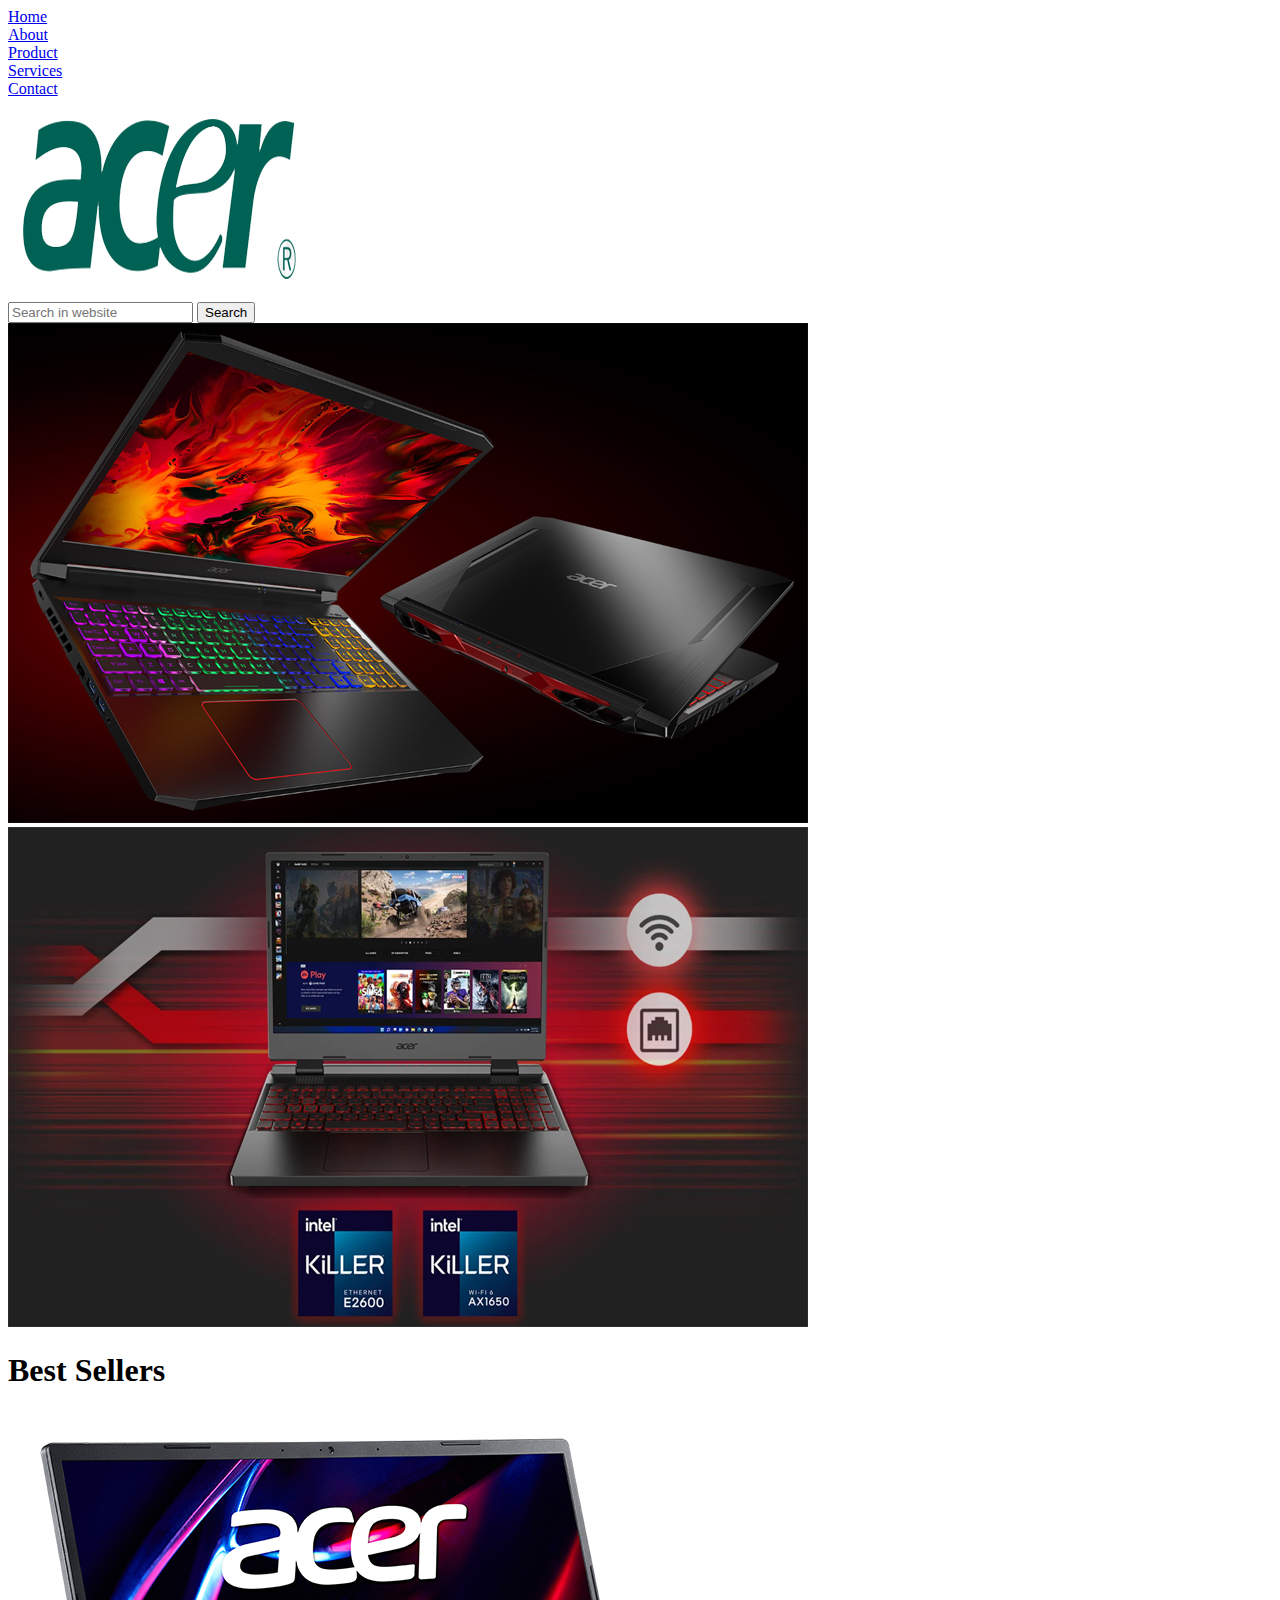
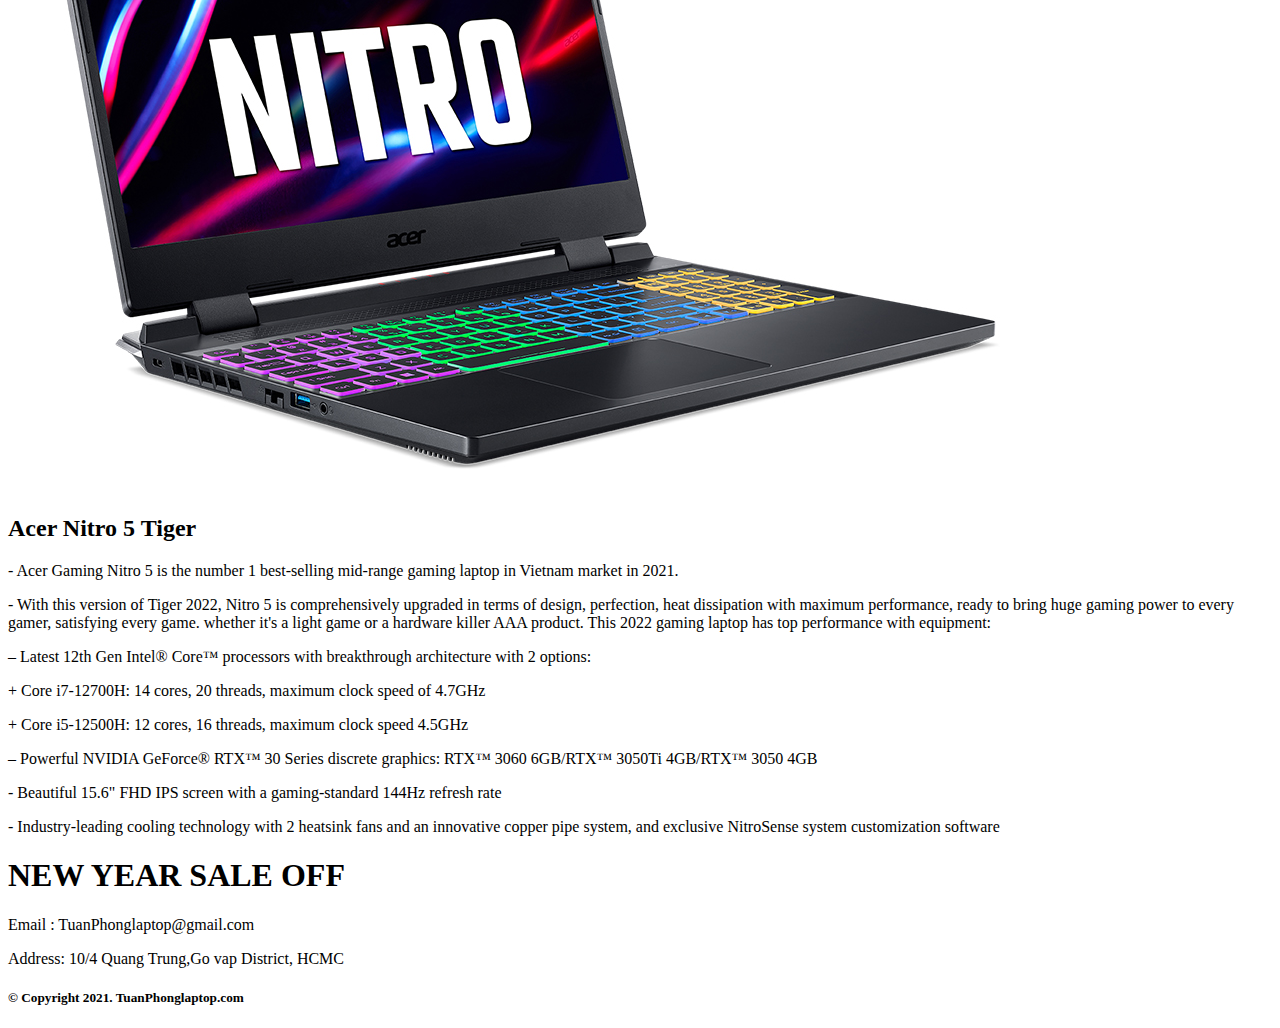
==== WED201c_FE_SU22_721468/PaperNo_2/All/Resource/index.html @ 477b43a0 "Đề Summer 2022" ====
<!doctype html>
<html>
<head>
<meta charset="utf-8">
<title>TuanPhongLaptop</title>
<!--Embed css here-->


</head>

<body>


	
	<div>
		<div> 
	
		<li><a href="#" class="tieude">Home</a></li>
		<li><a href="#"class="tieude">About</a></li>
		<li><a href="#"class="tieude">Product</a></li>
		<li><a href="#"class="tieude">Services</a></li>
		<li><a href="#"class="tieude">Contact</a></li>
		
		</div>

		<div>
			<a href="index.html"><img src="images/logoacer.png"></a>
		</div>
	
		<div class="searchbar">
			<form>
			<input type="text" placeholder="Search in website" >
			<button type="submit" >Search</button>
			</form>
	
		</div>

	</div> <!--Kết thúc header-->
	
	
	<div>
		
		<img src="images/Banner01.jpg" alt="Acer" />
		<img src="images/Banner02.jpg" alt="Acer" />
		
	</div><!--Kết thúc Banner-->
	
	<div>
	
		<h1>Best Sellers</h1>
		
		<div>
			
			<img src="images/acer-nitro-5-tiger.jpg" alt="Laptop ACer Core i7"/>
			
		</div>
		
		<div >
			<h2>Acer Nitro 5 Tiger</h2>
			
			<p><span>- Acer Gaming Nitro 5 </span>is the number 1 best-selling mid-range gaming laptop in Vietnam market in 2021. </p>

			<p>- With this version of Tiger 2022, Nitro 5 is comprehensively upgraded in terms of design, perfection, heat dissipation with maximum performance, ready to bring huge gaming power to every gamer, satisfying every game. whether it's a light game or <span>a hardware killer AAA product</span>. This 2022 gaming laptop has top performance with equipment:</p>

			<p>– Latest 12th Gen Intel® Core™ processors with breakthrough architecture with 2 options:</p>

			<p>+ Core i7-12700H: <span>14 cores, 20 threads, maximum clock speed of 4.7GHz</span></p>
			
			<p>+ Core i5-12500H: <span>12 cores, 16 threads, maximum clock speed 4.5GHz</span></p>

			<p>– Powerful NVIDIA GeForce® RTX™ 30 Series discrete graphics: <span>RTX™ 3060 6GB/RTX™ 3050Ti 4GB/RTX™ 3050 4GB </span></p>

			<p>- Beautiful 15.6" FHD IPS screen with a gaming-standard <span>144Hz refresh rate</span></p>

			<p>- Industry-leading cooling technology with <span>2 heatsink fans and an innovative copper pipe system</span>, and exclusive NitroSense system customization software</p>
		
			
			
		</div>
		
		<div style="clear: both;"></div>
	</div> <!--Kết thúc div product-->
	
	
	
	<div>
	
	<h1>NEW YEAR SALE OFF</h1>
	
	<!--Code Promotional product at here-->
	
		
	</div>	<!-- Kết thúc div NEW YEAR SALE OFF -->
	
	<div >
			<p >Email : TuanPhonglaptop@gmail.com</p>
			<p >Address: 10/4 Quang Trung,Go vap District, HCMC</p>
			<h5 >&copy; Copyright 2021. TuanPhonglaptop.com</h5>
	
	</div>
		
	
</body>

</html>
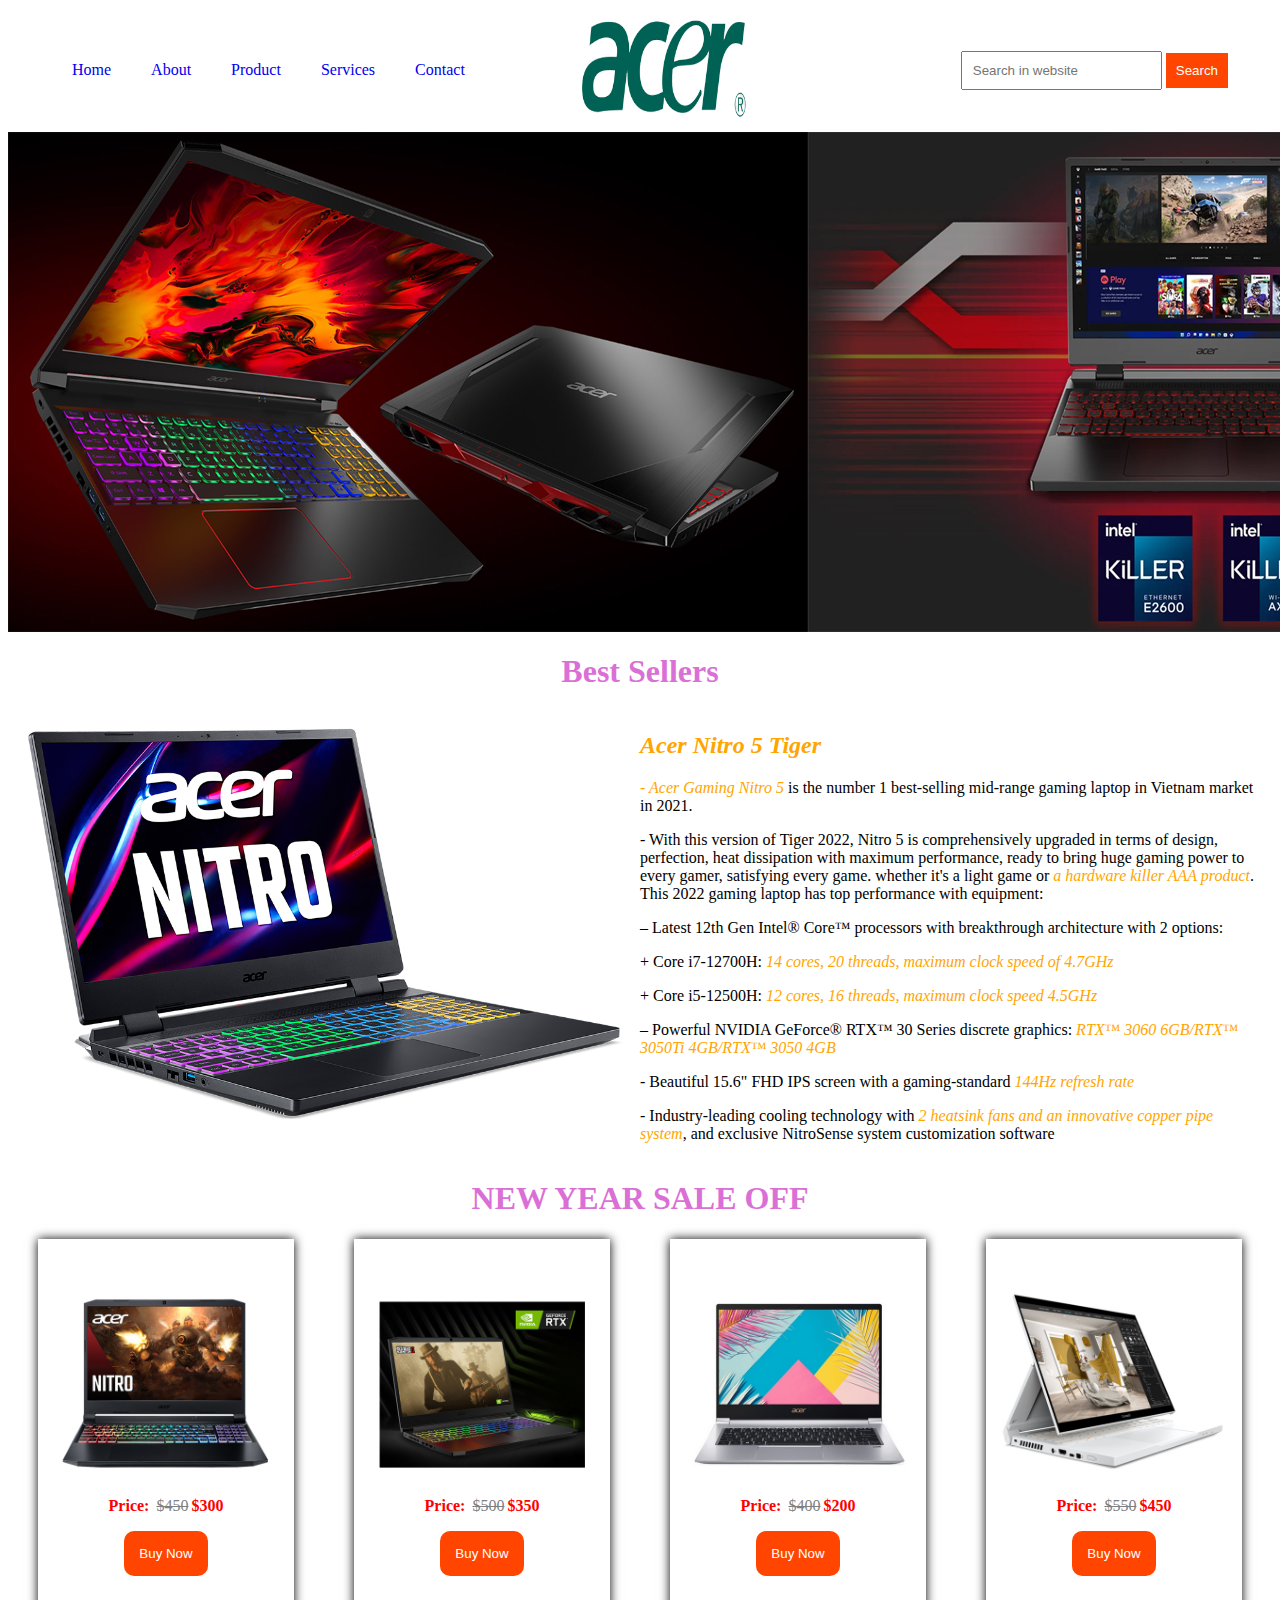
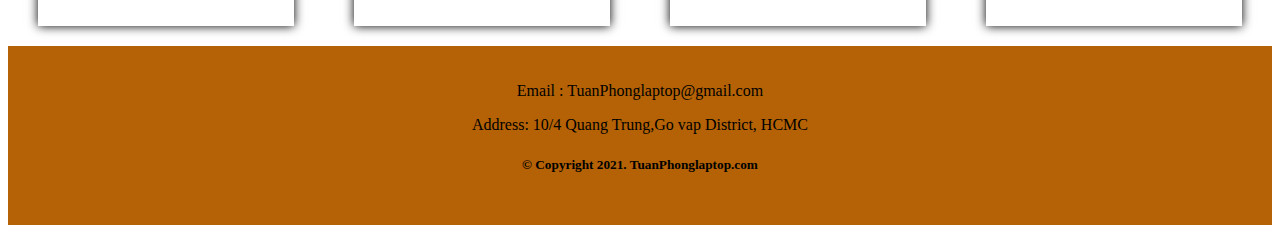
==== commit e9c023b0: "Finish" ====
--- a/WED201c_FE_SU22_721468/PaperNo_2/All/Resource/index.html
+++ b/WED201c_FE_SU22_721468/PaperNo_2/All/Resource/index.html
@@ -1,107 +1,143 @@
 <!doctype html>
 <html>
+
 <head>
-<meta charset="utf-8">
-<title>TuanPhongLaptop</title>
-<!--Embed css here-->
-
+	<meta charset="utf-8">
+	<title>TuanPhongLaptop</title>
+	<!--Embed css here-->
+	<link rel="stylesheet" href="CSS/style.css">
 
 </head>
 
 <body>
 
 
-	
-	<div>
-		<div> 
-	
-		<li><a href="#" class="tieude">Home</a></li>
-		<li><a href="#"class="tieude">About</a></li>
-		<li><a href="#"class="tieude">Product</a></li>
-		<li><a href="#"class="tieude">Services</a></li>
-		<li><a href="#"class="tieude">Contact</a></li>
-		
+
+	<div class="header">
+		<div class="header__left">
+
+			<li><a href="#">Home</a></li>
+			<li><a href="#">About</a></li>
+			<li><a href="#">Product</a></li>
+			<li><a href="#">Services</a></li>
+			<li><a href="#">Contact</a></li>
+
 		</div>
 
-		<div>
+		<div class="logoacer">
 			<a href="index.html"><img src="images/logoacer.png"></a>
 		</div>
-	
+
 		<div class="searchbar">
 			<form>
-			<input type="text" placeholder="Search in website" >
-			<button type="submit" >Search</button>
+				<input type="text" placeholder="Search in website">
+				<button type="submit">Search</button>
 			</form>
-	
+
 		</div>
 
-	</div> <!--Kết thúc header-->
-	
-	
-	<div>
-		
+	</div>
+	<!--Kết thúc header-->
+
+
+	<div class="Banner">
+
 		<img src="images/Banner01.jpg" alt="Acer" />
 		<img src="images/Banner02.jpg" alt="Acer" />
-		
-	</div><!--Kết thúc Banner-->
-	
-	<div>
-	
+
+	</div>
+	<!--Kết thúc Banner-->
+
+	<div class="product">
 		<h1>Best Sellers</h1>
-		
-		<div>
-			
-			<img src="images/acer-nitro-5-tiger.jpg" alt="Laptop ACer Core i7"/>
-			
+		<div class="bestsell">
+
+
+			<div class="product__Best__Sellers">
+
+				<img src="images/acer-nitro-5-tiger.jpg" alt="Laptop ACer Core i7" />
+
+			</div>
+
+			<div class="Details">
+				<h2>Acer Nitro 5 Tiger</h2>
+
+				<p><span>- Acer Gaming Nitro 5 </span>is the number 1 best-selling mid-range gaming laptop in Vietnam
+					market
+					in 2021. </p>
+
+				<p>- With this version of Tiger 2022, Nitro 5 is comprehensively upgraded in terms of design,
+					perfection,
+					heat dissipation with maximum performance, ready to bring huge gaming power to every gamer,
+					satisfying
+					every game. whether it's a light game or <span>a hardware killer AAA product</span>. This 2022
+					gaming
+					laptop has top performance with equipment:</p>
+
+				<p>– Latest 12th Gen Intel® Core™ processors with breakthrough architecture with 2 options:</p>
+
+				<p>+ Core i7-12700H: <span>14 cores, 20 threads, maximum clock speed of 4.7GHz</span></p>
+
+				<p>+ Core i5-12500H: <span>12 cores, 16 threads, maximum clock speed 4.5GHz</span></p>
+
+				<p>– Powerful NVIDIA GeForce® RTX™ 30 Series discrete graphics: <span>RTX™ 3060 6GB/RTX™ 3050Ti 4GB/RTX™
+						3050 4GB </span></p>
+
+				<p>- Beautiful 15.6" FHD IPS screen with a gaming-standard <span>144Hz refresh rate</span></p>
+
+				<p>- Industry-leading cooling technology with <span>2 heatsink fans and an innovative copper pipe
+						system</span>, and exclusive NitroSense system customization software</p>
+
+
+
+			</div>
 		</div>
-		
-		<div >
-			<h2>Acer Nitro 5 Tiger</h2>
-			
-			<p><span>- Acer Gaming Nitro 5 </span>is the number 1 best-selling mid-range gaming laptop in Vietnam market in 2021. </p>
 
-			<p>- With this version of Tiger 2022, Nitro 5 is comprehensively upgraded in terms of design, perfection, heat dissipation with maximum performance, ready to bring huge gaming power to every gamer, satisfying every game. whether it's a light game or <span>a hardware killer AAA product</span>. This 2022 gaming laptop has top performance with equipment:</p>
+		<div style="clear: both;"></div>
+	</div>
+	<!--Kết thúc div product-->
 
-			<p>– Latest 12th Gen Intel® Core™ processors with breakthrough architecture with 2 options:</p>
 
-			<p>+ Core i7-12700H: <span>14 cores, 20 threads, maximum clock speed of 4.7GHz</span></p>
-			
-			<p>+ Core i5-12500H: <span>12 cores, 16 threads, maximum clock speed 4.5GHz</span></p>
+	<div class="SALE__OFF">
 
-			<p>– Powerful NVIDIA GeForce® RTX™ 30 Series discrete graphics: <span>RTX™ 3060 6GB/RTX™ 3050Ti 4GB/RTX™ 3050 4GB </span></p>
+		<h1>NEW YEAR SALE OFF</h1>
+		<div class="Product__Sale__Off">
 
-			<p>- Beautiful 15.6" FHD IPS screen with a gaming-standard <span>144Hz refresh rate</span></p>
+			<!--Code Promotional product at here-->
+			<div class="product">
+				<img src="images/tiger5.jpg" alt="tiger5">
+				<p>Price: <del>$450</del>$300</p>
+				<button>Buy Now</button>
+			</div>
+			<div class="product">
+				<img src="images/Nitro7.jpg" alt="Nitro7">
+				<p>Price: <del>$500</del>$350</p>
+				<button>Buy Now</button>
+			</div>
+			<div class="product">
+				<img src="images/laptopvanphong.PNG" alt="laptopvanphong">
+				<p>Price: <del>$400</del>$200</p>
+				<button>Buy Now</button>
+			</div>
+			<div class="product">
+				<img src="images/Dohoa.jpg" alt="Dohoa">
+				<p>Price: <del>$550</del>$450</p>
+				<button>Buy Now</button>
+			</div>
 
-			<p>- Industry-leading cooling technology with <span>2 heatsink fans and an innovative copper pipe system</span>, and exclusive NitroSense system customization software</p>
-		
-			
-			
-		</div>
-		
-		<div style="clear: both;"></div>
-	</div> <!--Kết thúc div product-->
-	
-	
-	
-	<div>
-	
-	<h1>NEW YEAR SALE OFF</h1>
-	
-	<!--Code Promotional product at here-->
-	
-		
-	</div>	<!-- Kết thúc div NEW YEAR SALE OFF -->
-	
-	<div >
-			<p >Email : TuanPhonglaptop@gmail.com</p>
-			<p >Address: 10/4 Quang Trung,Go vap District, HCMC</p>
-			<h5 >&copy; Copyright 2021. TuanPhonglaptop.com</h5>
-	
+		</div> <!-- Kết thúc div NEW YEAR SALE OFF -->
 	</div>
-		
-	
+
+	<div class="footer">
+		<p>Email : TuanPhonglaptop@gmail.com</p>
+		<p>Address: 10/4 Quang Trung,Go vap District, HCMC</p>
+		<h5>&copy; Copyright 2021. TuanPhonglaptop.com</h5>
+
+	</div>
+
+
+
+
 </body>
 
-</html>
-
-
+</html>--- a/WED201c_FE_SU22_721468/PaperNo_2/All/Resource/CSS/style.css
+++ b/WED201c_FE_SU22_721468/PaperNo_2/All/Resource/CSS/style.css
@@ -0,0 +1,113 @@
+.header{
+    display: flex;
+    justify-content: space-around;
+    align-items: center;
+}
+.header__left{
+    display: flex;
+    list-style: none;
+}
+.header__left li{
+    margin: 0 20px;
+}
+.header__left a{
+    text-decoration: none;
+}
+
+.logoacer img{
+    width: 60%;
+}
+.searchbar input{
+    padding: 10px;
+}
+
+.searchbar button{
+    padding: 10px;
+    border: none;
+    background-color: orangered;
+    color: white;
+    cursor: pointer;
+}
+
+.searchbar button:active{
+    background-color: darkslategrey;
+}
+
+.Banner{
+    display: flex;
+}
+.product .bestsell{
+    display: flex;
+}
+.product h1{
+    text-align: center;
+    color: orchid;
+}
+.product__Best__Sellers img{
+width: 100%;
+}
+.product__Best__Sellers{
+width: 50%;
+}
+.Details{
+ width: 49%;
+}
+
+.Details h2{
+    color: orange;
+    font-style: italic;
+}
+
+.Details span{
+    color: orange;
+    font-style: italic;
+}
+
+.SALE__OFF h1{
+    text-align: center;
+    color: orchid;
+}
+
+.Product__Sale__Off{
+    display: flex;
+}
+.SALE__OFF .product{
+    box-shadow: 0 0 10px;
+    padding: 50px 10px;
+    margin:  0 30px;
+    text-align: center;
+}
+
+.SALE__OFF .product img{
+    width: 100%;
+}
+
+.SALE__OFF .product p{
+    color: red;
+    font-weight: bold;
+}
+.SALE__OFF .product del{
+    font-weight: normal;
+    color:gray;
+    margin: 0 3px;
+}
+
+.SALE__OFF .product button{
+    padding: 15px;
+    border: none;
+    color: white;
+    background-color: orangered;
+    border-radius: 10px;
+    cursor: pointer;
+}
+
+.SALE__OFF .product button:active{
+    background-color: darkslategrey;
+}
+
+.footer{
+    text-align: center;
+    background-color:rgb(180, 98, 5);
+    padding: 20px 0 30px 0;
+    margin-top: 20px;
+}